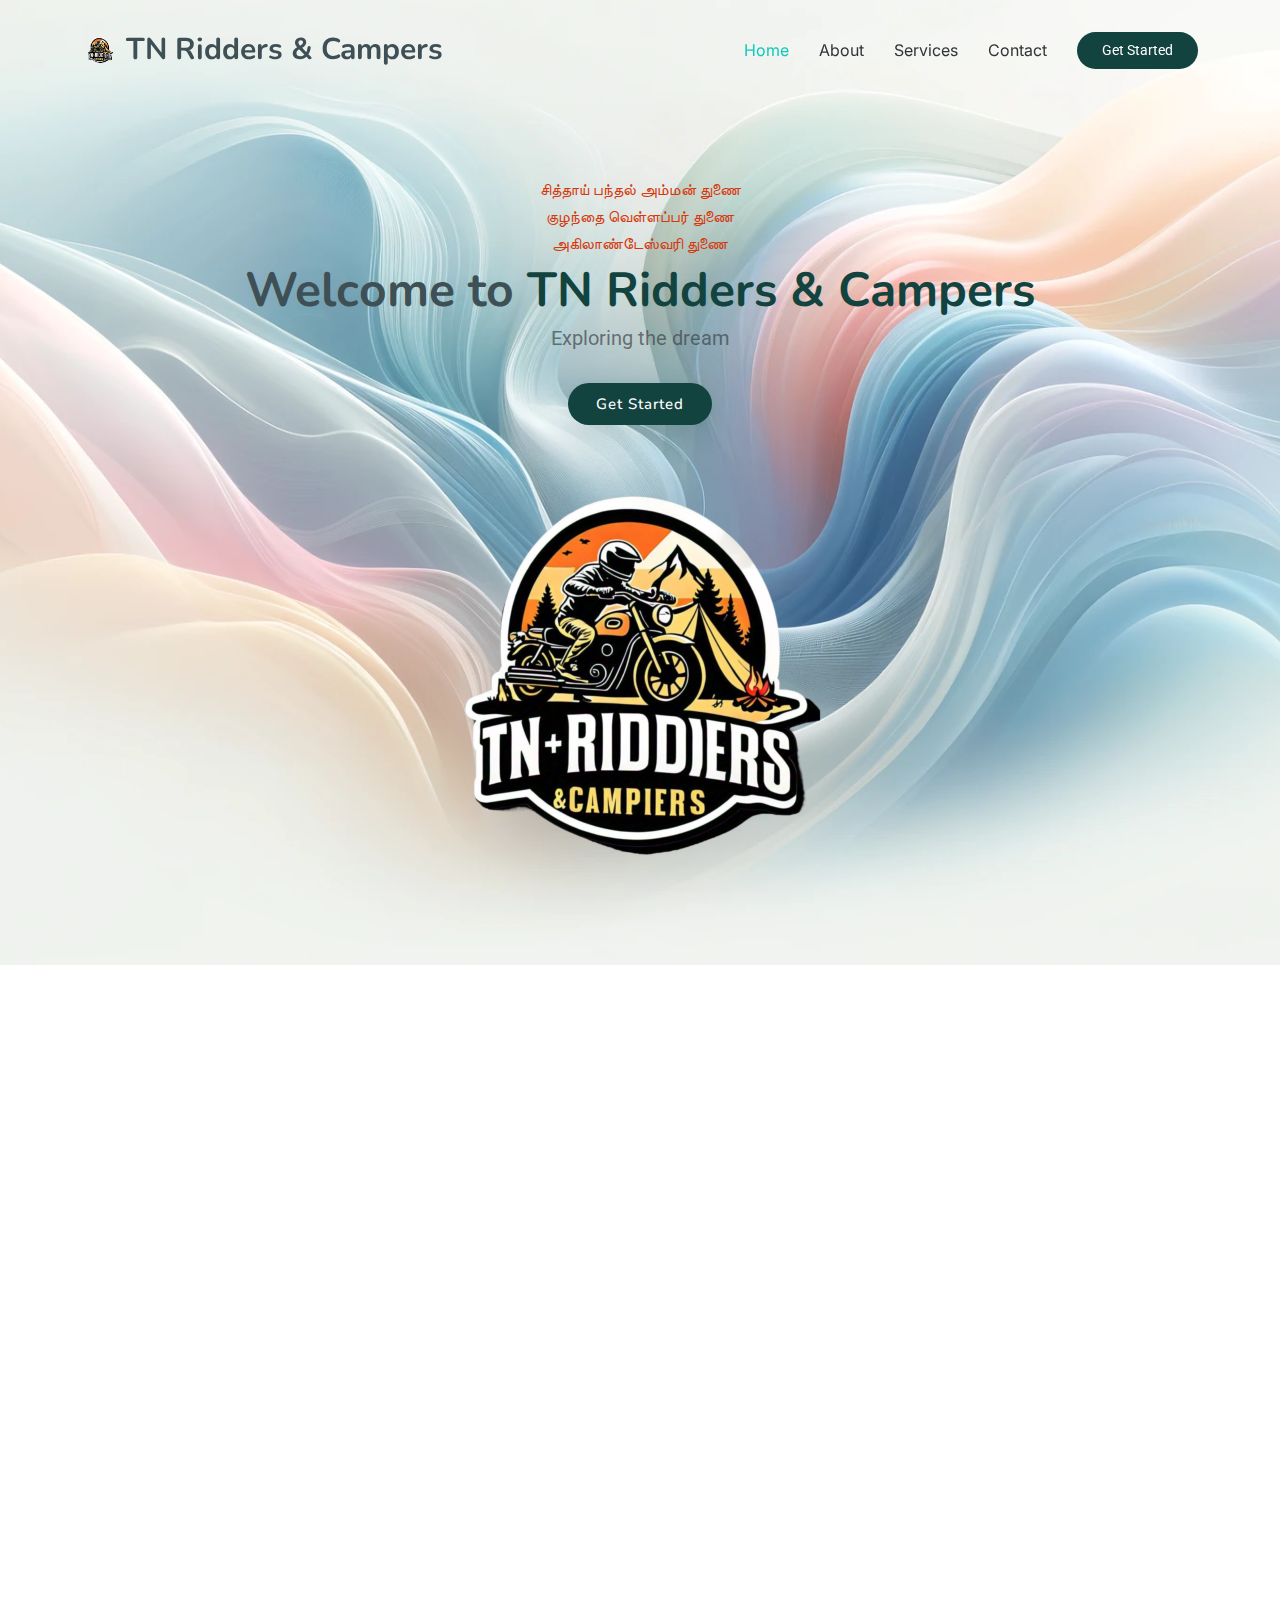
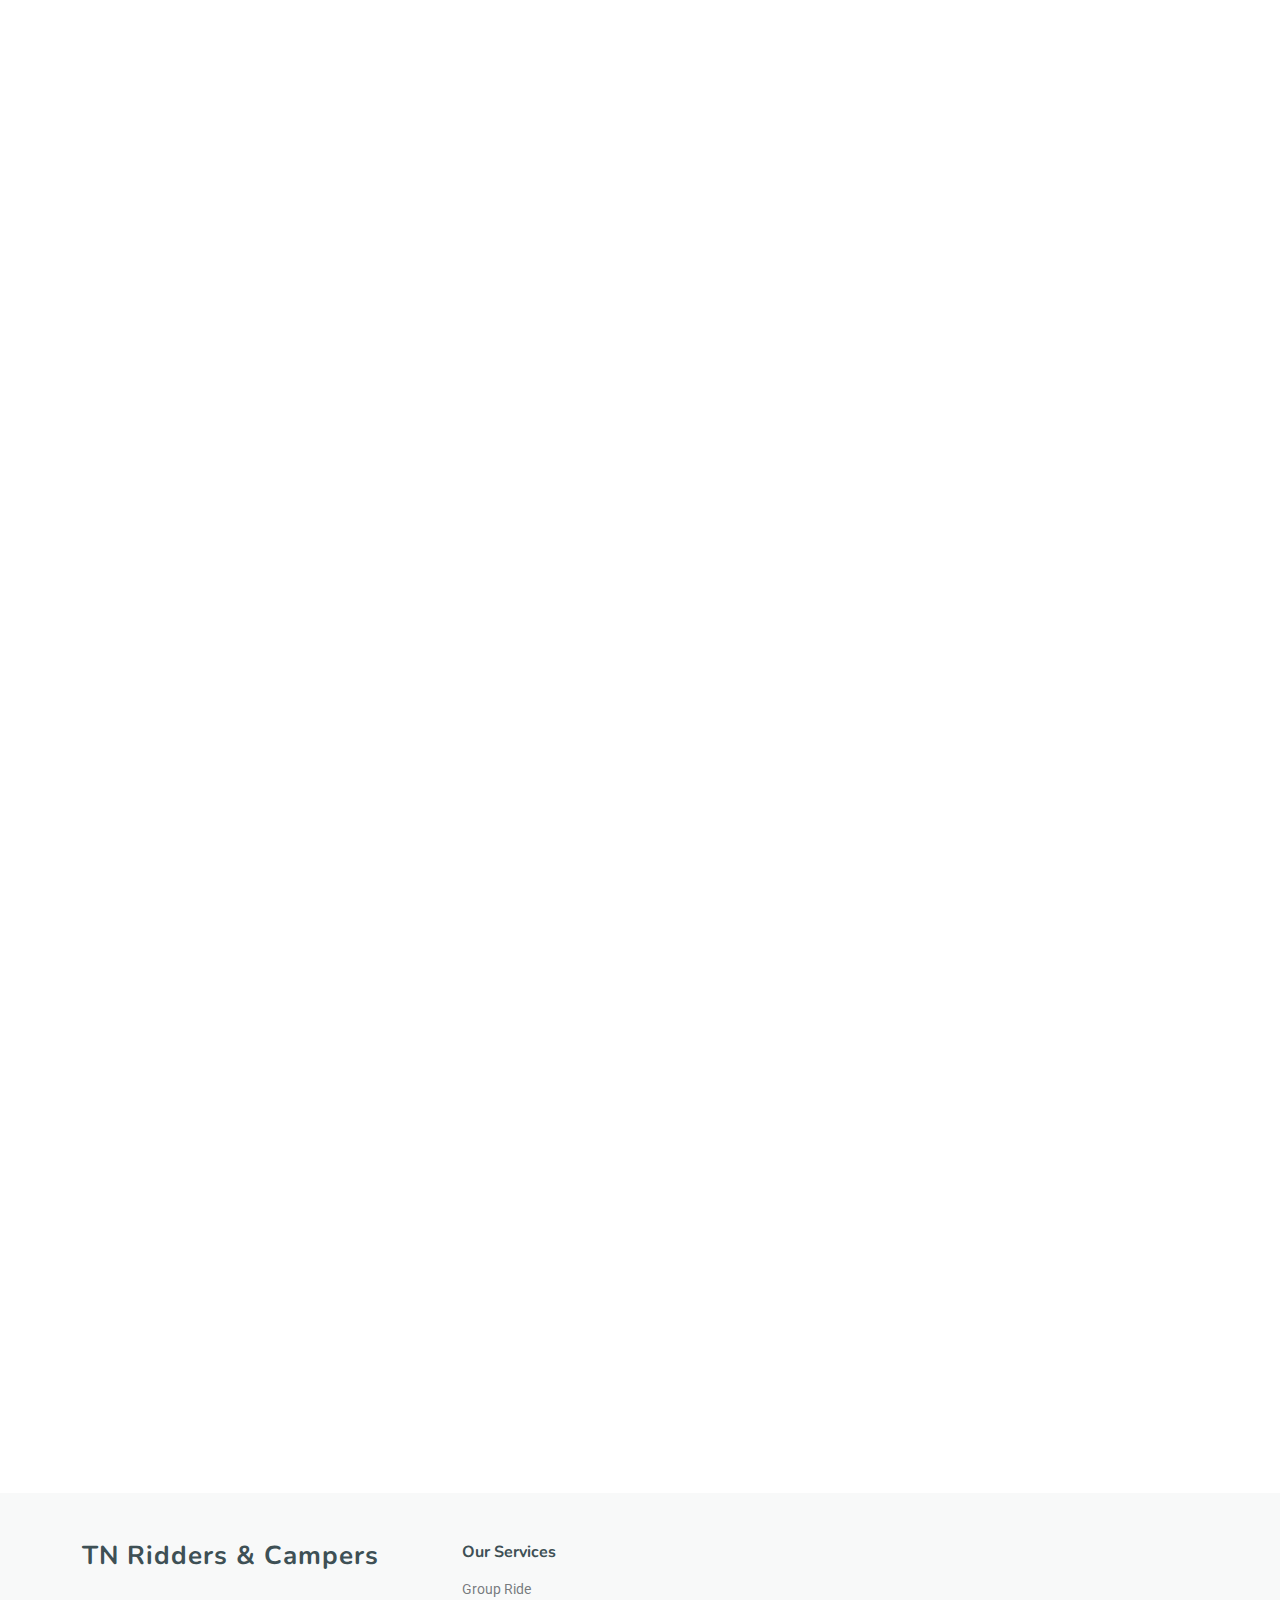
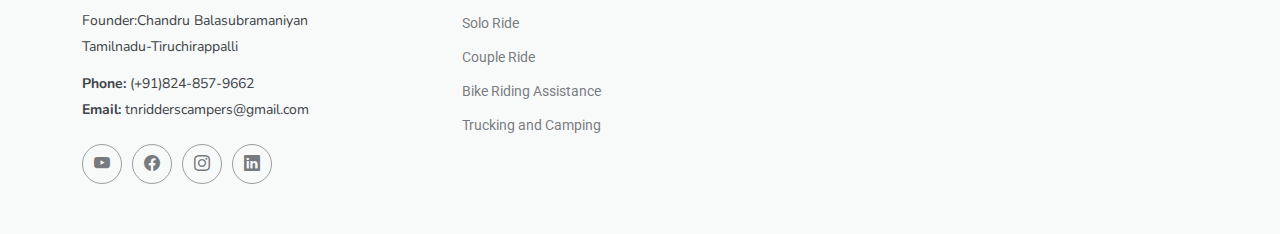
==== index.html @ a45d0125 "first commit" ====
<!DOCTYPE html>
<html lang="en">

<head>
  <meta charset="utf-8">
  <meta content="width=device-width, initial-scale=1.0" name="viewport">
  <title>Tn Ridders & Campers</title>
  <meta content="" name="description">
  <meta content="" name="keywords">

  <!-- Favicons -->
  <link href="assets/img/tnr_prev_ui.png" rel="icon">
  <link href="assets/img/apple-touch-icon.png" rel="apple-touch-icon">
  <link href="https://cdnjs.cloudflare.com/ajax/libs/font-awesome/6.5.0/css/all.min.css" rel="icon">
  <!-- Fonts -->
  <link href="https://fonts.googleapis.com" rel="preconnect">
  <link href="https://fonts.gstatic.com" rel="preconnect" crossorigin>
  <link href="https://fonts.googleapis.com/css2?family=Roboto:ital,wght@0,100;0,300;0,400;0,500;0,700;0,900;1,100;1,300;1,400;1,500;1,700;1,900&family=Inter:wght@100;200;300;400;500;600;700;800;900&family=Nunito:ital,wght@0,200;0,300;0,400;0,500;0,600;0,700;0,800;0,900;1,200;1,300;1,400;1,500;1,600;1,700;1,800;1,900&display=swap" rel="stylesheet">

  <!-- Vendor CSS Files -->
  <link href="assets/vendor/bootstrap/css/bootstrap.min.css" rel="stylesheet">
  <link href="assets/vendor/bootstrap-icons/bootstrap-icons.css" rel="stylesheet">
  <link href="assets/vendor/aos/aos.css" rel="stylesheet">
  <link href="assets/vendor/glightbox/css/glightbox.min.css" rel="stylesheet">
  <link href="assets/vendor/swiper/swiper-bundle.min.css" rel="stylesheet">

  <!-- Main CSS File -->
  <link href="assets/css/main.css" rel="stylesheet">

  <!-- =======================================================
  * Template Name: QuickStart
  * Template URL: https://bootstrapmade.com/quickstart-bootstrap-startup-website-template/
  * Updated: Jun 14 2024 with Bootstrap v5.3.3
  * Author: BootstrapMade.com
  * License: https://bootstrapmade.com/license/
  ======================================================== -->
</head>

<body class="index-page">

  <header id="header" class="header d-flex align-items-center fixed-top">
    <div class="container-fluid container-xl position-relative d-flex align-items-center">

      <a href="index.html" class="logo d-flex align-items-center me-auto">
        <img src="assets/img/tnr_prev_ui.png" alt="">
        <h1 class="sitename">TN Ridders & Campers  </h1>
        
       
      </a>
      

      <nav id="navmenu" class="navmenu">
        <ul>
          <li><a href="index.html#hero" >Home</a></li>
          <li><a href="index.html#about">About</a></li>
          <!-- <li><a href="index.html#features">Projects</a></li> -->
          <li><a href="index.html#services">Services</a></li>
          <!-- <li><a href="index.html#pricing">Pricing</a></li> -->
          <!-- <li class="dropdown"><a href="#"><span>Dropdown</span> <i class="bi bi-chevron-down toggle-dropdown"></i></a>
            <ul>
              <li><a href="#">Dropdown 1</a></li>
              <li class="dropdown"><a href="#"><span>Deep Dropdown</span> <i class="bi bi-chevron-down toggle-dropdown"></i></a>
                <ul>
                  <li><a href="#">Deep Dropdown 1</a></li>
                  <li><a href="#">Deep Dropdown 2</a></li>
                  <li><a href="#">Deep Dropdown 3</a></li>
                  <li><a href="#">Deep Dropdown 4</a></li>
                  <li><a href="#">Deep Dropdown 5</a></li>
                </ul>
              </li>
              <li><a href="#">Dropdown 2</a></li>
              <li><a href="#">Dropdown 3</a></li>
              <li><a href="#">Dropdown 4</a></li>
            </ul>
          </li> -->
          <li><a href="index.html#contact">Contact</a></li>
        </ul>
        <i class="mobile-nav-toggle d-xl-none bi bi-list"></i>
      </nav>

      <a class="btn-getstarted" href="index.html#about">Get Started</a>

    </div>
  </header>

  <main class="main">

    <!-- Hero Section -->
    <section id="hero" class="hero section">
      <div class="hero-bg">
        <img src="assets/img/hero-bg-light.webp" alt="">
      </div>
      <div class="container text-center">
        <div class="d-flex flex-column justify-content-center align-items-center">
          <h6 data-aos="fade-up"> <span>சித்தாய் பந்தல் அம்மன் துணை</span></h6>
          <h6 data-aos="fade-up"> <span>குழந்தை வெள்ளப்பர் துணை</span></h6>
          <h6 data-aos="fade-up"> <span>அகிலாண்டேஸ்வரி துணை</span></h6>


          <h1 data-aos="fade-up">Welcome to <span>TN Ridders & Campers</span></h1>
          <p data-aos="fade-up" data-aos-delay="100">Exploring the dream<br></p>
          <div class="d-flex" data-aos="fade-up" data-aos-delay="200">
            <a href="#about" class="btn-get-started">Get Started</a>
            <!-- <a href="https://www.youtube.com/watch?v=LXb3EKWsInQ" class="glightbox btn-watch-video d-flex align-items-center"><i class="bi bi-play-circle"></i><span>Watch Video</span></a> -->
          </div>
          <img src="assets/img/tnr_prev_ui.png" class="img-fluid hero-img" alt="" data-aos="zoom-out" data-aos-delay="300">
        </div>
      </div>

    </section><!-- /Hero Section -->

    <!-- Featured Services Section -->
    <!-- <section id="featured-services" class="featured-services section">

      <div class="container">

        <div class="row gy-4">

          <div class="col-xl-4 col-lg-6" data-aos="fade-up" data-aos-delay="100">
            <div class="service-item d-flex">
              <div class="icon flex-shrink-0"><i class="bi bi-briefcase"></i></div>
              <div>
                <h4 class="title"><a href="#" class="stretched-link">Lorem Ipsum</a></h4>
                <p class="description">Voluptatum deleniti atque corrupti quos dolores et quas molestias excepturi</p>
              </div>
            </div>
          </div> -->
          <!-- End Service Item -->

          <!-- <div class="col-xl-4 col-lg-6" data-aos="fade-up" data-aos-delay="200">
            <div class="service-item d-flex">
              <div class="icon flex-shrink-0"><i class="bi bi-card-checklist"></i></div>
              <div>
                <h4 class="title"><a href="#" class="stretched-link">Dolor Sitema</a></h4>
                <p class="description">Minim veniam, quis nostrud exercitation ullamco laboris nisi ut aliquip exa</p>
              </div>
            </div>
          </div> -->
          <!-- End Service Item -->

          <!-- <div class="col-xl-4 col-lg-6" data-aos="fade-up" data-aos-delay="300">
            <div class="service-item d-flex">
              <div class="icon flex-shrink-0"><i class="bi bi-bar-chart"></i></div>
              <div>
                <h4 class="title"><a href="#" class="stretched-link">Sed ut perspiciatis</a></h4>
                <p class="description">Duis aute irure dolor in reprehenderit in voluptate velit esse cillum</p>
              </div>
            </div>
          </div> -->
          <!-- End Service Item -->

        <!-- </div>

      </div>

    </section> -->
    <!-- /Featured Services Section -->

    <!-- About Section -->
    <section id="about" class="about section">

      <div class="container">

        <div class="row gy-4">

          <div class="col-lg-6 content" data-aos="fade-up" data-aos-delay="100">
            <p class="who-we-are">Who We Are</p>
            <h3>travel isn't just about visiting places; it's about forging connections, creating memories</h3>
            <p class="fst-italic">
              Discover the world through our lens. At TN Ridders & Campers, we redefine travel. From hidden gems to iconic landmarks, our curated journeys promise adventure, culture, and unforgettable experiences. Whether you seek remote tranquility or bustling city life, our guides ensure every destination tells a story. 
              Embrace wanderlust with us and redefine what it means to explore.
            </p>
            <ul>
              <li><i class="bi bi-check-circle"></i> <span>Join us on a journey where every experience is
                 curated to inspire, enrich, and leave a lasting impression. Let's redefine travel together,
                  one unforgettable adventure at a time."
              </span></li>
              <li><i class="bi bi-check-circle"></i> <span>We uphold the highest standards of honesty 
                and integrity in all of our actions.
                .</span></li>
              <li><i class="bi bi-check-circle"></i> <span>We believe in the power of teamwork and 
                collaboration, both within our company and with our clients.
              </span></li>
            </ul>
            <!-- <a href="#" class="read-more"><span>Read More</span><i class="bi bi-arrow-right"></i></a> -->
          </div>

          <div class="col-lg-6 about-images" data-aos="fade-up" data-aos-delay="200">
            <div class="row gy-4">
              <div class="col-lg-6">
                <img src="assets/img/Camping-7_UmdeuEo.jpg" class="img-fluid" alt="">
                <img src="assets/img/WhatsApp Image 2024-06-30 at 7.21.48 PM.jpeg" class="img-fluid" alt="">
                <img src="assets/img/WhatsApp Image 2024-06-30 at 7.21.46 PM.jpeg" class="img-fluid" alt="">

                <!-- <img src="assets/img/Camping-7_UmdeuEo.jpg" class="img-fluid" alt=""> -->



              </div>
              <div class="col-lg-6">
                <div class="row gy-4">
                  <div class="col-lg-12">
                    <img src="assets/img/WhatsApp Image 2024-06-30 at 7.21.45 PM.jpeg" class="img-fluid" alt="">
                  </div>
                  <div class="col-lg-12">
                    <img src="assets/img/WhatsApp Image 2024-06-30 at 7.21.46 PM (1).jpeg" class="img-fluid" alt="">
                  </div>
                </div>
              </div>
            </div>

          </div>

        </div>

      </div>
    </section><!-- /About Section -->

    <!-- Clients Section -->
    <!-- <section id="clients" class="clients section">

      <div class="container" data-aos="fade-up">

        <div class="row gy-4">

          <div class="col-xl-2 col-md-3 col-6 client-logo">
            <img src="assets/img/clients/client-1.png" class="img-fluid" alt="">
          </div> -->
          <!-- End Client Item -->

          <!-- <div class="col-xl-2 col-md-3 col-6 client-logo">
            <img src="assets/img/clients/client-2.png" class="img-fluid" alt="">
          </div> -->
          <!-- End Client Item -->
<!-- 
          <div class="col-xl-2 col-md-3 col-6 client-logo">
            <img src="assets/img/clients/client-3.png" class="img-fluid" alt="">
          </div> -->
          <!-- End Client Item -->

          <!-- <div class="col-xl-2 col-md-3 col-6 client-logo">
            <img src="assets/img/clients/client-4.png" class="img-fluid" alt="">
          </div> -->
          <!-- End Client Item -->

          <!-- <div class="col-xl-2 col-md-3 col-6 client-logo">
            <img src="assets/img/clients/client-5.png" class="img-fluid" alt="">
          </div> -->
          <!-- End Client Item -->

          <!-- <div class="col-xl-2 col-md-3 col-6 client-logo">
            <img src="assets/img/clients/client-6.png" class="img-fluid" alt="">
          </div> -->
          <!-- End Client Item -->

        <!-- </div>

      </div>

    </section> -->
    <!-- /Clients Section -->

    <!-- Features Section -->
    <!-- <section id="features" class="features section"> -->

      <!-- Section Title -->
      <!-- <div class="container section-title" data-aos="fade-up">
        <h2>Projects</h2>
        <p>Providing real-time insights into product movement</p>
      </div> -->
      <!-- End Section Title -->

      <!-- <div class="container">
        <div class="row justify-content-between">

          <div class="col-lg-5 d-flex align-items-center">

            <ul class="nav nav-tabs" data-aos="fade-up" data-aos-delay="100">
              <li class="nav-item">
                <a class="nav-link active show" data-bs-toggle="tab" data-bs-target="#features-tab-1">
                  <i class="bi bi-binoculars"></i>
                  <div>
                    <h4 class="d-none d-lg-block">RASEL INDIA</h4>
                    <p>
                      This tool serves as a centralized system for managing the company's stock, streamlining operations,
                      and providing real-time insights into product movement
                    </p>
                  </div>
                </a>
              </li>
              <li class="nav-item">
                <a class="nav-link" data-bs-toggle="tab" data-bs-target="#features-tab-2">
                  <i class="bi bi-box-seam"></i>
                  <div>
                    <h4 class="d-none d-lg-block">CARBORUNDUM</h4>
                    <p>
                      This tool provides a systematic and efficient way to monitor the status, maintenance,
                      and performance of each machine, ensuring smooth operations and minimizing downtime.
                    </p>
                  </div>
                </a>
              </li>
              <li class="nav-item">
                <a class="nav-link" data-bs-toggle="tab" data-bs-target="#features-tab-3">
                  <i class="bi bi-brightness-high"></i>
                  <div>
                    <h4 class="d-none d-lg-block">PRABHA ENGINEERING</h4>
                    <p>
                      This tool is crucial for quality control, allowing the production team to efficiently track, analyze,
                      and implement solutions for defects that may arise during manufacturing
                    </p>
                  </div>
                </a>
              </li>
            </ul>
            End Tab Nav -->

          <!-- </div> -->

          <!-- <div class="col-lg-6">

            <div class="tab-content" data-aos="fade-up" data-aos-delay="200">

              <div class="tab-pane fade active show" id="features-tab-1">
                <img src="assets/img/tabs-1.jpg" alt="" class="img-fluid">
              </div><!-- End Tab Content Item -->

              <!-- <div class="tab-pane fade" id="features-tab-2">
                <img src="assets/img/tabs-2.jpg" alt="" class="img-fluid">
              </div><!-- End Tab Content Item -->

              <!-- <div class="tab-pane fade" id="features-tab-3">
                <img src="assets/img/tabs-3.jpg" alt="" class="img-fluid">
              </div> -->
              <!-- End Tab Content Item -->
            <!-- </div>

          </div>

        </div>

      </div> 

    </section> -->
    <!-- /Features Section -->

    <!-- Features Details Section -->
    <section id="features-details" class="features-details section">

      <div class="container">

        <div class="row gy-4 justify-content-between features-item">

          <div class="col-lg-6" data-aos="fade-up" data-aos-delay="100">
            <video  width="620" height="440" controls autoplay >
              <source src="assets/img/GOA.mp4" type="video/mp4">
              </video>
          </div>

          <div class="col-lg-5 d-flex align-items-center" data-aos="fade-up" data-aos-delay="200">
            <div class="content">
              <h3>Upcoming Goa Event</h3>
              <p>
                And we're just 5 months away from Motoverse 2024!!!
                Can't wait to have you aboard this 3-day kaleidoscopic of music, mates, and motorcycling in the heart of Goa.
Nov 22-24 | Hilltop, Goa
Let's get set to ride
              </p>
              <!-- <a href="#" class="btn more-btn">Learn More</a> -->
            </div>
          </div>

        </div><!-- Features Item -->

        <!-- <div class="row gy-4 justify-content-between features-item">

          <div class="col-lg-5 d-flex align-items-center order-2 order-lg-1" data-aos="fade-up" data-aos-delay="100">

            <div class="content">
              <h3>Neque ipsum omnis sapiente quod quia dicta</h3>
              <p>
                Quidem qui dolore incidunt aut. In assumenda harum id iusto lorena plasico mares
              </p>
              <ul>
                <li><i class="bi bi-easel flex-shrink-0"></i> Et corporis ea eveniet ducimus.</li>
                <li><i class="bi bi-patch-check flex-shrink-0"></i> Exercitationem dolorem sapiente.</li>
                <li><i class="bi bi-brightness-high flex-shrink-0"></i> Veniam quia modi magnam.</li>
              </ul>
              <p></p>
              <a href="#" class="btn more-btn">Learn More</a>
            </div>

          </div>

          <div class="col-lg-6 order-1 order-lg-2" data-aos="fade-up" data-aos-delay="200">
            <img src="assets/img/features-2.jpg" class="img-fluid" alt="">
          </div> -->

        <!-- </div> -->
        <!-- Features Item -->

      </div>

    </section><!-- /Features Details Section -->

    <!-- Services Section -->
    <!-- <section id="services" class="services section"> -->

      <!-- Section Title -->
      <!-- <div class="container section-title" data-aos="fade-up">
        <h2>Services</h2>
        <p>we specialize in creating dynamic web applications designed to streamline your daily operations, no matter where you are located. Our solutions are tailored to simplify your workflows,
           eliminate paper-based processes, and reduce manual work</p>
      </div> -->
      <!-- End Section Title -->
<!-- 
      <div class="container">

        <div class="row g-5">

          <div class="col-lg-6" data-aos="fade-up" data-aos-delay="100">
            <div class="service-item item-cyan position-relative">
              <i class="bi bi-activity icon"></i>
              <div>
                <h3>Web Design</h3>
                <p>Transform ideas into compelling digital experiences that resonate with users and deliver measurable results. We strive to build long-lasting relationships with our clients by understanding their unique needs and
                   crafting tailored web solutions that exceed expectations.</p>
                <a href="service-details.html" class="read-more stretched-link">Learn More <i class="bi bi-arrow-right"></i></a>
              </div>
            </div> -->
          <!-- </div> -->
          <!-- End Service Item -->
<!-- 
          <div class="col-lg-6" data-aos="fade-up" data-aos-delay="200">
            <div class="service-item item-orange position-relative">
              <i class="bi bi-broadcast icon"></i>
              <div>
                <h3>Web Development</h3>
                <p> We envision a digital landscape where every business, regardless of size, has access to powerful, user-friendly web applications that enhance their online presence and drive growth. Our goal is to be a global leader in web development,
                  known for our technical expertise, creativity, and dedication to quality.</p>
                <a href="service-details.html" class="read-more stretched-link">Learn More <i class="bi bi-arrow-right"></i></a>
              </div>
            </div>
          </div> -->
          <!-- End Service Item -->

          <!-- <div class="col-lg-6" data-aos="fade-up" data-aos-delay="300">
            <div class="service-item item-teal position-relative">
              <i class="bi bi-easel icon"></i>
              <div>
                <h3>Product Management</h3>
                <p>Empower businesses to bring their product visions to life through strategic planning, market research, and expert project execution. We strive to build lasting relationships with our clients by delivering tailored product management solutions that
                   meet their unique needs and goals.</p>
                <a href="service-details.html" class="read-more stretched-link">Learn More <i class="bi bi-arrow-right"></i></a>
              </div>
            </div>
          </div> -->
          <!-- End Service Item -->

          <!-- <div class="col-lg-6" data-aos="fade-up" data-aos-delay="400">
            <div class="service-item item-red position-relative">
              <i class="bi bi-bounding-box-circles icon"></i>
              <div>
                <h3>Marketing</h3>
                <p>Team consists of seasoned marketing professionals, 
                  creative designers, and strategic planners who are passionate 
                  about driving business success through effective marketing. We foster a collaborative and dynamic work environment that encourages innovation and excellence.

                </p>
                <a href="service-details.html" class="read-more stretched-link">Learn More <i class="bi bi-arrow-right"></i></a>
              </div>
            </div>
          </div> -->
          <!-- End Service Item -->

          <!-- <div class="col-lg-6" data-aos="fade-up" data-aos-delay="500">
            <div class="service-item item-indigo position-relative">
              <i class="bi bi-calendar4-week icon"></i>
              <div>
                <h3>Graphic Design</h3>
                <p>Transform ideas into visually compelling designs that communicate your brand's message and resonate with your audience. We strive to create impactful designs that not only look great but also 
                  drive engagement and achieve your business objectives.</p>
                <a href="service-details.html" class="read-more stretched-link">Learn More <i class="bi bi-arrow-right"></i></a>
              </div>
            </div>
          </div> -->
          <!-- End Service Item -->

          <!-- <div class="col-lg-6" data-aos="fade-up" data-aos-delay="600">
            <div class="service-item item-pink position-relative">
              <i class="bi bi-chat-square-text icon"></i>
              <div>
                <h3>Portfolio</h3>
                <p>Explore our portfolio to see the creativity, passion, and quality we bring to every project.
                   Let us help you create visually compelling designs that capture your brand's 
                   essence and engage your audience. Contact us today to learn more about how we can 
                   support your graphic design needs!

                </p>
                <a href="service-details.html" class="read-more stretched-link">Learn More <i class="bi bi-arrow-right"></i></a>
              </div>
            </div>
          </div> -->
          <!-- End Service Item -->

        <!-- </div>

      </div>

    </section> -->
    <!-- /Services Section -->

    <!-- More Features Section -->
    <!-- <section id="more-features" class="more-features section">

      <div class="container">

        <div class="row justify-content-around gy-4">

          <div class="col-lg-6 d-flex flex-column justify-content-center order-2 order-lg-1" data-aos="fade-up" data-aos-delay="100">
            <h3>Enim quis est voluptatibus aliquid consequatur</h3>
            <p>Esse voluptas cumque vel exercitationem. Reiciendis est hic accusamus. Non ipsam et sed minima temporibus laudantium. Soluta voluptate sed facere corporis dolores excepturi</p>

            <div class="row">

              <div class="col-lg-6 icon-box d-flex">
                <i class="bi bi-easel flex-shrink-0"></i>
                <div>
                  <h4>Lorem Ipsum</h4>
                  <p>Voluptatum deleniti atque corrupti quos dolores et quas molestias </p>
                </div> -->
              <!-- </div> -->
              <!-- End Icon Box -->

              <!-- <div class="col-lg-6 icon-box d-flex">
                <i class="bi bi-patch-check flex-shrink-0"></i>
                <div>
                  <h4>Nemo Enim</h4>
                  <p>At vero eos et accusamus et iusto odio dignissimos ducimus qui blanditiise</p>
                </div>
              </div> -->
              <!-- End Icon Box -->

              <!-- <div class="col-lg-6 icon-box d-flex">
                <i class="bi bi-brightness-high flex-shrink-0"></i>
                <div>
                  <h4>Dine Pad</h4>
                  <p>Explicabo est voluptatum asperiores consequatur magnam. Et veritatis odit</p>
                </div>
              </div> -->
              <!-- End Icon Box -->

              <!-- <div class="col-lg-6 icon-box d-flex">
                <i class="bi bi-brightness-high flex-shrink-0"></i>
                <div>
                  <h4>Tride clov</h4>
                  <p>Est voluptatem labore deleniti quis a delectus et. Saepe dolorem libero sit</p>
                </div>
              </div> -->
              <!-- End Icon Box -->

            <!-- </div>

          </div> -->

          <!-- <div class="features-image col-lg-5 order-1 order-lg-2" data-aos="fade-up" data-aos-delay="200">
            <img src="assets/img/features-3.jpg" alt="">
          </div>

        </div>

      </div>

    </section> -->
    <!-- /More Features Section -->

    <!-- Pricing Section -->
    <!-- <section id="pricing" class="pricing section"> -->

      <!-- Section Title -->
      <!-- <div class="container section-title" data-aos="fade-up">
        <h2>Pricing</h2>
        <p>Necessitatibus eius consequatur ex aliquid fuga eum quidem sint consectetur velit</p> -->
      <!-- </div> -->
      <!-- End Section Title -->

      <!-- <div class="container">

        <div class="row gy-4">

          <div class="col-lg-4" data-aos="zoom-in" data-aos-delay="100">
            <div class="pricing-item">
              <h3>Free Plan</h3>
              <p class="description">Ullam mollitia quasi nobis soluta in voluptatum et sint palora dex strater</p>
              <h4><sup>$</sup>0<span> / month</span></h4>
              <a href="#" class="cta-btn">Start a free trial</a>
              <p class="text-center small">No credit card required</p>
              <ul>
                <li><i class="bi bi-check"></i> <span>Quam adipiscing vitae proin</span></li>
                <li><i class="bi bi-check"></i> <span>Nec feugiat nisl pretium</span></li>
                <li><i class="bi bi-check"></i> <span>Nulla at volutpat diam uteera</span></li>
                <li class="na"><i class="bi bi-x"></i> <span>Pharetra massa massa ultricies</span></li>
                <li class="na"><i class="bi bi-x"></i> <span>Massa ultricies mi quis hendrerit</span></li>
                <li class="na"><i class="bi bi-x"></i> <span>Voluptate id voluptas qui sed aperiam rerum</span></li>
                <li class="na"><i class="bi bi-x"></i> <span>Iure nihil dolores recusandae odit voluptatibus</span></li>
              </ul>
            </div>
          </div> -->
          <!-- End Pricing Item -->

          <!-- <div class="col-lg-4" data-aos="zoom-in" data-aos-delay="200">
            <div class="pricing-item featured">
              <p class="popular">Popular</p>
              <h3>Business Plan</h3>
              <p class="description">Ullam mollitia quasi nobis soluta in voluptatum et sint palora dex strater</p>
              <h4><sup>$</sup>29<span> / month</span></h4>
              <a href="#" class="cta-btn">Start a free trial</a>
              <p class="text-center small">No credit card required</p>
              <ul>
                <li><i class="bi bi-check"></i> <span>Quam adipiscing vitae proin</span></li>
                <li><i class="bi bi-check"></i> <span>Nec feugiat nisl pretium</span></li>
                <li><i class="bi bi-check"></i> <span>Nulla at volutpat diam uteera</span></li>
                <li><i class="bi bi-check"></i> <span>Pharetra massa massa ultricies</span></li>
                <li><i class="bi bi-check"></i> <span>Massa ultricies mi quis hendrerit</span></li>
                <li><i class="bi bi-check"></i> <span>Voluptate id voluptas qui sed aperiam rerum</span></li>
                <li class="na"><i class="bi bi-x"></i> <span>Iure nihil dolores recusandae odit voluptatibus</span></li>
              </ul>
            </div>
          </div> -->
          <!-- End Pricing Item -->

          <!-- <div class="col-lg-4" data-aos="zoom-in" data-aos-delay="300">
            <div class="pricing-item">
              <h3>Developer Plan</h3>
              <p class="description">Ullam mollitia quasi nobis soluta in voluptatum et sint palora dex strater</p>
              <h4><sup>$</sup>49<span> / month</span></h4>
              <a href="#" class="cta-btn">Start a free trial</a>
              <p class="text-center small">No credit card required</p>
              <ul>
                <li><i class="bi bi-check"></i> <span>Quam adipiscing vitae proin</span></li>
                <li><i class="bi bi-check"></i> <span>Nec feugiat nisl pretium</span></li>
                <li><i class="bi bi-check"></i> <span>Nulla at volutpat diam uteera</span></li>
                <li><i class="bi bi-check"></i> <span>Pharetra massa massa ultricies</span></li>
                <li><i class="bi bi-check"></i> <span>Massa ultricies mi quis hendrerit</span></li>
                <li><i class="bi bi-check"></i> <span>Voluptate id voluptas qui sed aperiam rerum</span></li>
                <li><i class="bi bi-check"></i> <span>Iure nihil dolores recusandae odit voluptatibus</span></li>
              </ul>
            </div>
          </div> -->
          <!-- End Pricing Item -->
<!-- 
        </div>

      </div>

    </section> -->
    <!-- /Pricing Section -->

    <!-- Faq Section -->
    <!-- <section id="faq" class="faq section"> -->

      <!-- Section Title -->
      <!-- <div class="container section-title" data-aos="fade-up">
        <h2>Frequently Asked Questions</h2>
      </div><!-- End Section Title -->

      <!-- <div class="container">

        <div class="row justify-content-center">

          <div class="col-lg-10" data-aos="fade-up" data-aos-delay="100">

            <div class="faq-container">

              <div class="faq-item faq-active">
                <h3>Non consectetur a erat nam at lectus urna duis?</h3>
                <div class="faq-content">
                  <p>Feugiat pretium nibh ipsum consequat. Tempus iaculis urna id volutpat lacus laoreet non curabitur gravida. Venenatis lectus magna fringilla urna porttitor rhoncus dolor purus non.</p>
                </div>
                <i class="faq-toggle bi bi-chevron-right"></i>
              </div><!-- End Faq item-->

              <!-- <div class="faq-item">
                <h3>Feugiat scelerisque varius morbi enim nunc faucibus?</h3>
                <div class="faq-content">
                  <p>Dolor sit amet consectetur adipiscing elit pellentesque habitant morbi. Id interdum velit laoreet id donec ultrices. Fringilla phasellus faucibus scelerisque eleifend donec pretium. Est pellentesque elit ullamcorper dignissim. Mauris ultrices eros in cursus turpis massa tincidunt dui.</p>
                </div>
                <i class="faq-toggle bi bi-chevron-right"></i>
              </div>
              <!-- End Faq item-->

              <!-- <div class="faq-item">
                <h3>Dolor sit amet consectetur adipiscing elit pellentesque?</h3>
                <div class="faq-content">
                  <p>Eleifend mi in nulla posuere sollicitudin aliquam ultrices sagittis orci. Faucibus pulvinar elementum integer enim. Sem nulla pharetra diam sit amet nisl suscipit. Rutrum tellus pellentesque eu tincidunt. Lectus urna duis convallis convallis tellus. Urna molestie at elementum eu facilisis sed odio morbi quis</p>
                </div>
                <i class="faq-toggle bi bi-chevron-right"></i>
              </div> -->
              <!-- End Faq item-->

              <!-- <div class="faq-item">
                <h3>Ac odio tempor orci dapibus. Aliquam eleifend mi in nulla?</h3>
                <div class="faq-content">
                  <p>Dolor sit amet consectetur adipiscing elit pellentesque habitant morbi. Id interdum velit laoreet id donec ultrices. Fringilla phasellus faucibus scelerisque eleifend donec pretium. Est pellentesque elit ullamcorper dignissim. Mauris ultrices eros in cursus turpis massa tincidunt dui.</p>
                </div>
                <i class="faq-toggle bi bi-chevron-right"></i>
              </div> -->
              <!-- End Faq item-->
<!-- 
              <div class="faq-item">
                <h3>Tempus quam pellentesque nec nam aliquam sem et tortor?</h3>
                <div class="faq-content">
                  <p>Molestie a iaculis at erat pellentesque adipiscing commodo. Dignissim suspendisse in est ante in. Nunc vel risus commodo viverra maecenas accumsan. Sit amet nisl suscipit adipiscing bibendum est. Purus gravida quis blandit turpis cursus in</p>
                </div>
                <i class="faq-toggle bi bi-chevron-right"></i>
              </div> -->
              <!-- End Faq item-->

              <!-- <div class="faq-item">
                <h3>Perspiciatis quod quo quos nulla quo illum ullam?</h3>
                <div class="faq-content">
                  <p>Enim ea facilis quaerat voluptas quidem et dolorem. Quis et consequatur non sed in suscipit sequi. Distinctio ipsam dolore et.</p>
                </div>
                <i class="faq-toggle bi bi-chevron-right"></i> -->
              <!-- </div>  -->
            
              <!-- End Faq item-->

            <!-- </div>

          </div> -->
          <!-- End Faq Column-->

        <!-- </div>

      </div> 

    </section>  -->
    <!-- /Faq Section -->

    <!-- Testimonials Section -->
    <!-- <section id="testimonials" class="testimonials section"> -->

      <!-- Section Title -->
      <!-- <div class="container section-title" data-aos="fade-up">
        <h2>Testimonials</h2>
        <p>Necessitatibus eius consequatur ex aliquid fuga eum quidem sint consectetur velit</p>
      </div> -->
      <!-- End Section Title -->

      <!-- <div class="container" data-aos="fade-up" data-aos-delay="100">

        <div class="swiper init-swiper">
          <script type="application/json" class="swiper-config">
            {
              "loop": true,
              "speed": 600,
              "autoplay": {
                "delay": 5000
              },
              "slidesPerView": "auto",
              "pagination": {
                "el": ".swiper-pagination",
                "type": "bullets",
                "clickable": true
              },
              "breakpoints": {
                "320": {
                  "slidesPerView": 1,
                  "spaceBetween": 40
                },
                "1200": {
                  "slidesPerView": 3,
                  "spaceBetween": 1
                }
              }
            }
          </script> -->
          <!-- <div class="swiper-wrapper">

            <div class="swiper-slide">
              <div class="testimonial-item">
                <div class="stars">
                  <i class="bi bi-star-fill"></i><i class="bi bi-star-fill"></i><i class="bi bi-star-fill"></i><i class="bi bi-star-fill"></i><i class="bi bi-star-fill"></i>
                </div>
                <p>
                  Proin iaculis purus consequat sem cure digni ssim donec porttitora entum suscipit rhoncus. Accusantium quam, ultricies eget id, aliquam eget nibh et. Maecen aliquam, risus at semper.
                </p>
                <div class="profile mt-auto">
                  <img src="assets/img/testimonials/testimonials-1.jpg" class="testimonial-img" alt="">
                  <h3>Saul Goodman</h3>
                  <h4>Ceo &amp; Founder</h4>
                </div>
              </div>
            </div> -->
            <!-- End testimonial item -->

            <!-- <div class="swiper-slide">
              <div class="testimonial-item">
                <div class="stars">
                  <i class="bi bi-star-fill"></i><i class="bi bi-star-fill"></i><i class="bi bi-star-fill"></i><i class="bi bi-star-fill"></i><i class="bi bi-star-fill"></i>
                </div>
                <p>
                  Export tempor illum tamen malis malis eram quae irure esse labore quem cillum quid cillum eram malis quorum velit fore eram velit sunt aliqua noster fugiat irure amet legam anim culpa.
                </p>
                <div class="profile mt-auto">
                  <img src="assets/img/testimonials/testimonials-2.jpg" class="testimonial-img" alt="">
                  <h3>Sara Wilsson</h3>
                  <h4>Designer</h4>
                </div>
              </div>
            </div> -->
            <!-- End testimonial item -->

            <!-- <div class="swiper-slide">
              <div class="testimonial-item">
                <div class="stars">
                  <i class="bi bi-star-fill"></i><i class="bi bi-star-fill"></i><i class="bi bi-star-fill"></i><i class="bi bi-star-fill"></i><i class="bi bi-star-fill"></i>
                </div>
                <p>
                  Enim nisi quem export duis labore cillum quae magna enim sint quorum nulla quem veniam duis minim tempor labore quem eram duis noster aute amet eram fore quis sint minim.
                </p>
                <div class="profile mt-auto">
                  <img src="assets/img/testimonials/testimonials-3.jpg" class="testimonial-img" alt="">
                  <h3>Jena Karlis</h3>
                  <h4>Store Owner</h4>
                </div>
              </div>
            </div> -->
            <!-- End testimonial item -->

            <!-- <div class="swiper-slide">
              <div class="testimonial-item">
                <div class="stars">
                  <i class="bi bi-star-fill"></i><i class="bi bi-star-fill"></i><i class="bi bi-star-fill"></i><i class="bi bi-star-fill"></i><i class="bi bi-star-fill"></i>
                </div>
                <p>
                  Fugiat enim eram quae cillum dolore dolor amet nulla culpa multos export minim fugiat minim velit minim dolor enim duis veniam ipsum anim magna sunt elit fore quem dolore labore illum veniam.
                </p>
                <div class="profile mt-auto">
                  <img src="assets/img/testimonials/testimonials-4.jpg" class="testimonial-img" alt="">
                  <h3>Matt Brandon</h3>
                  <h4>Freelancer</h4>
                </div>
              </div>
            </div> -->
            <!-- End testimonial item -->
<!-- 
            <div class="swiper-slide">
              <div class="testimonial-item">
                <div class="stars">
                  <i class="bi bi-star-fill"></i><i class="bi bi-star-fill"></i><i class="bi bi-star-fill"></i><i class="bi bi-star-fill"></i><i class="bi bi-star-fill"></i>
                </div>
                <p>
                  Quis quorum aliqua sint quem legam fore sunt eram irure aliqua veniam tempor noster veniam enim culpa labore duis sunt culpa nulla illum cillum fugiat legam esse veniam culpa fore nisi cillum quid.
                </p>
                <div class="profile mt-auto">
                  <img src="assets/img/testimonials/testimonials-5.jpg" class="testimonial-img" alt="">
                  <h3>John Larson</h3>
                  <h4>Entrepreneur</h4>
                </div>
              </div>
            </div> -->
            <!-- End testimonial item -->
<!-- 
          </div>
          <div class="swiper-pagination"></div>
        </div>

      </div>

    </section> -->
    <!-- /Testimonials Section -->

    <!-- Contact Section -->
    <section id="contact" class="contact section">

      <!-- Section Title -->
      <div class="container section-title" data-aos="fade-up">
        <h2>Contact</h2>
        <p>We'd love to hear from you! Whether you have a question, feedback, or need assistance, our team is here to help. Please fill out the form below or use any of the contact methods provided.
           We'll get back to you as soon as possible</p>
      </div><!-- End Section Title -->

      <div class="container" data-aos="fade-up" data-aos-delay="100">

        <div class="row gy-4">

          <div class="col-lg-6">
            <div class="info-item d-flex flex-column justify-content-center align-items-center" data-aos="fade-up" data-aos-delay="200">
              <i class="bi bi-geo-alt"></i>
              <h3>Address</h3>
              <p>Tamilnadu-Tiruchirappalli</p>
                        </div>
          </div><!-- End Info Item -->

          <div class="col-lg-3 col-md-6">
            <div class="info-item d-flex flex-column justify-content-center align-items-center" data-aos="fade-up" data-aos-delay="300">
              <i class="bi bi-telephone"></i>
              <h3>Call Us</h3>
              <p>(+91)824-857-9662</p>
            </div>
          </div><!-- End Info Item -->

          <div class="col-lg-3 col-md-6">
            <div class="info-item d-flex flex-column justify-content-center align-items-center" data-aos="fade-up" data-aos-delay="400">
              <i class="bi bi-envelope"></i>
              <h3>Email Us</h3>
              <p>tnridderscampers@gmail.com</p>
            </div>
          </div><!-- End Info Item -->

        </div>

        <div class="row gy-4 mt-1">
          <div class="col-lg-6" data-aos="fade-up" data-aos-delay="300">
            <iframe src="https://www.google.com/maps/embed?pb=!1m18!1m12!1m3!1d125406.10926590046!2d78.60662687686802!3d10.815833728443126!2m3!1f0!2f0!3f0!3m2!1i1024!2i768!4f13.1!3m3!1m2!1s0x3baaf50ff2aecdad%3A0x6de02c3bedbbaea6!2sTiruchirappalli%2C%20Tamil%20Nadu!5e0!3m2!1sen!2sin!4v1719759518513!5m2!1sen!2sin" frameborder="0" style="border:0; width: 100%; height: 400px;" allowfullscreen="" loading="lazy" referrerpolicy="no-referrer-when-downgrade"></iframe>
            <!-- <iframe src="https://www.google.com/maps/embed?pb=!1m14!1m8!1m3!1d48389.78314118045!2d-74.006138!3d40.710059!3m2!1i1024!2i768!4f13.1!3m3!1m2!1s0x89c25a22a3bda30d%3A0xb89d1fe6bc499443!2sDowntown%20Conference%20Center!5e0!3m2!1sen!2sus!4v1676961268712!5m2!1sen!2sus" frameborder="0" style="border:0; width: 100%; height: 400px;" allowfullscreen="" loading="lazy" referrerpolicy="no-referrer-when-downgrade"></iframe> -->
          </div><!-- End Google Maps -->

          <div class="col-lg-6">
            <form action="forms/contact.php" method="post" class="php-email-form" data-aos="fade-up" data-aos-delay="400">
              <div class="row gy-4">

                <div class="col-md-6">
                  <input type="text" name="name" class="form-control" placeholder="Your Name" required="">
                </div>

                <div class="col-md-6 ">
                  <input type="email" class="form-control" name="email" placeholder="Your Email" required="">
                </div>

                <div class="col-md-12">
                  <input type="text" class="form-control" name="subject" placeholder="Subject" required="">
                </div>

                <div class="col-md-12">
                  <textarea class="form-control" name="message" rows="6" placeholder="Message" required=""></textarea>
                </div>

                <div class="col-md-12 text-center">
                  <div class="loading">Loading</div>
                  <div class="error-message"></div>
                  <div class="sent-message">Your message has been sent. Thank you!</div>

                  <button type="submit">Send Message</button>
                </div>

              </div>
            </form>
          </div><!-- End Contact Form -->

        </div>

      </div>

    </section><!-- /Contact Section -->

  </main>

  <footer id="footer" class="footer position-relative">

    <div class="container footer-top">
      <div class="row gy-4">
        <div class="col-lg-4 col-md-6 footer-about">
          <a href="index.html" class="logo d-flex align-items-center">
            <span class="sitename">TN Ridders & Campers</span>
          </a>
          <div class="footer-contact pt-3">
            <p>Founder:Chandru Balasubramaniyan</p>
            <!-- <p>2/428, Kamarajar Street</p>
            <p>Arul Murugan Nagar</p>
            <p>Pozhichalur</p> --> 
            <p>Tamilnadu-Tiruchirappalli</p>
            <p class="mt-3"><strong>Phone:</strong> <span>(+91)824-857-9662</span></p>
            <p><strong>Email:</strong> <span>tnridderscampers@gmail.com</span></p>
          </div>
          <div class="social-links d-flex mt-4">
            <a href="https://youtube.com/@riderchandru88?si=isK7Q-npOZmyY-M8"><i class="bi bi-youtube"></i></a>
            <a href="https://www.facebook.com/share/p/cCrDeZJqbCmLaVBT/?mibextid=xfxF2i"><i class="bi bi-facebook"></i></a>
            <a href="https://www.instagram.com/riderchandru88?utm_source=qr&igsh=NzJjYmNoZXA3dG91"><i class="bi bi-instagram"></i></a>
            <a href="https://www.linkedin.com/in/chandru-balasubramanian-20354b92?utm_source=share&utm_campaign=share_via&utm_content=profile&utm_medium=android_app"><i class="bi bi-linkedin"></i></a>
            
          </div>
        </div>
<!-- 
        <div class="col-lg-2 col-md-3 footer-links">
          <h4>Useful Links</h4>
          <ul>
            <li><a href="#">Home</a></li>
            <li><a href="#">About us</a></li>
            <li><a href="#">Services</a></li>
            <li><a href="#">Terms of service</a></li>
            <li><a href="#">Privacy policy</a></li>
          </ul>
        </div> -->

        <div class="col-lg-2 col-md-3 footer-links">
          <h4>Our Services</h4>
          <ul>
            <li><a href="#">Group Ride</a></li>
            <li><a href="#">Solo Ride</a></li>
            <li><a href="#">Couple Ride</a></li>
            <li><a href="#">Bike Riding Assistance</a></li>
            <li><a href="#">Trucking and Camping</a></li>
            

            <!-- <li><a href="#">Marketing</a></li>
            <li><a href="#">Graphic Design</a></li> -->
          </ul>
        </div>

        <!-- <div class="col-lg-4 col-md-12 footer-newsletter">
          <h4>Our Newsletter</h4>
          <p>Subscribe to our newsletter and receive the latest news about our products and services!</p>
          <form action="forms/newsletter.php" method="post" class="php-email-form">
            <div class="newsletter-form"><input type="email" name="email"><input type="submit" value="Subscribe"></div>
            <div class="loading">Loading</div>
            <div class="error-message"></div>
            <div class="sent-message">Your subscription request has been sent. Thank you!</div> -->
          </form>
        </div>

      </div>
    </div>

    <!-- <div class="container copyright text-center mt-4">
      <p>© <span>Copyright</span> <strong class="px-1 sitename">QuickStart</strong><span>All Rights Reserved</span></p>
      <div class="credits">
        <!-- All the links in the footer should remain intact. -->
        <!-- You can delete the links only if you've purchased the pro version. -->
        <!-- Licensing information: https://bootstrapmade.com/license/ -->
        <!-- Purchase the pro version with working PHP/AJAX contact form: [buy-url] -->
        <!-- Designed by <a href="https://bootstrapmade.com/">BootstrapMade</a> -->
      </div>
    </div> 

  </footer>

  <!-- Scroll Top -->
  <a href="#" id="scroll-top" class="scroll-top d-flex align-items-center justify-content-center"><i class="bi bi-arrow-up-short"></i></a>

  <!-- Preloader -->
  <div id="preloader"></div>

  <!-- Vendor JS Files -->
  <script src="assets/vendor/bootstrap/js/bootstrap.bundle.min.js"></script>
  <script src="assets/vendor/php-email-form/validate.js"></script>
  <script src="assets/vendor/aos/aos.js"></script>
  <script src="assets/vendor/glightbox/js/glightbox.min.js"></script>
  <script src="assets/vendor/swiper/swiper-bundle.min.js"></script>

  <!-- Main JS File -->
  <script src="assets/js/main.js"></script>

</body>

</html>
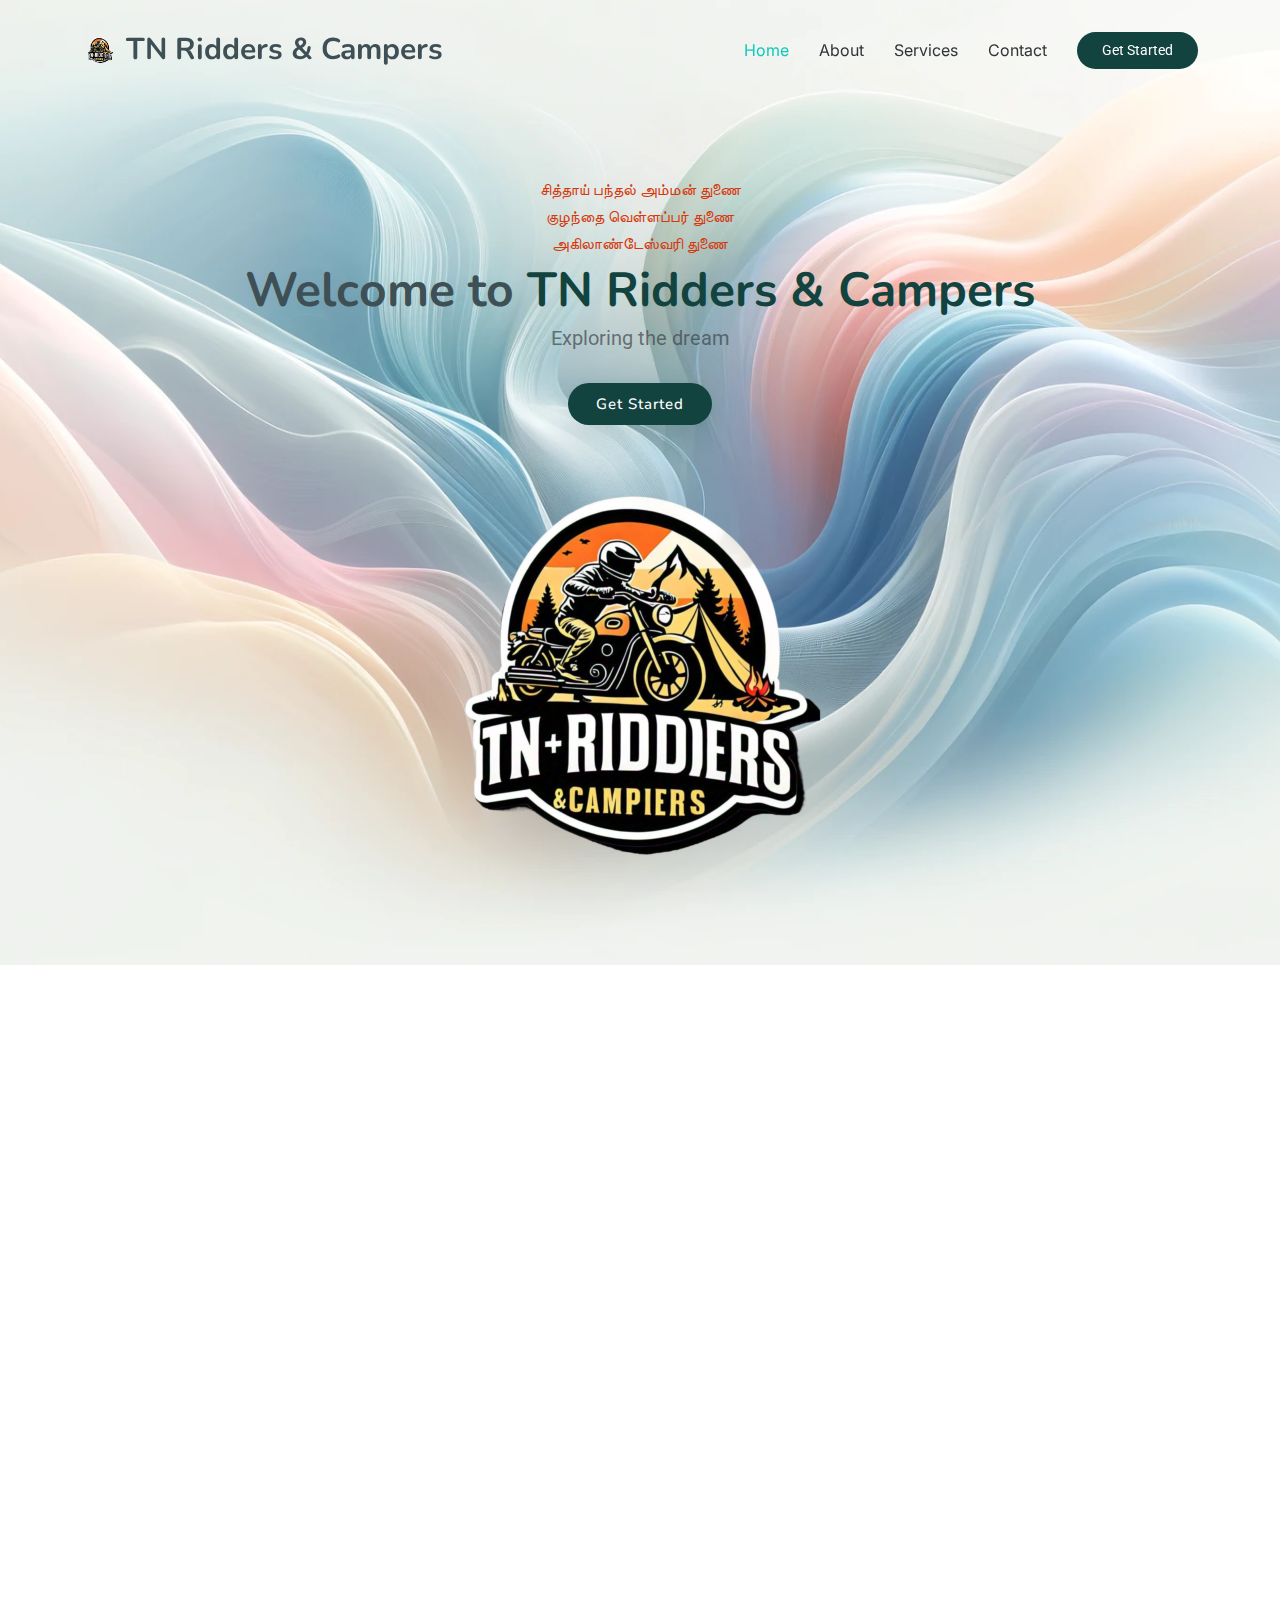
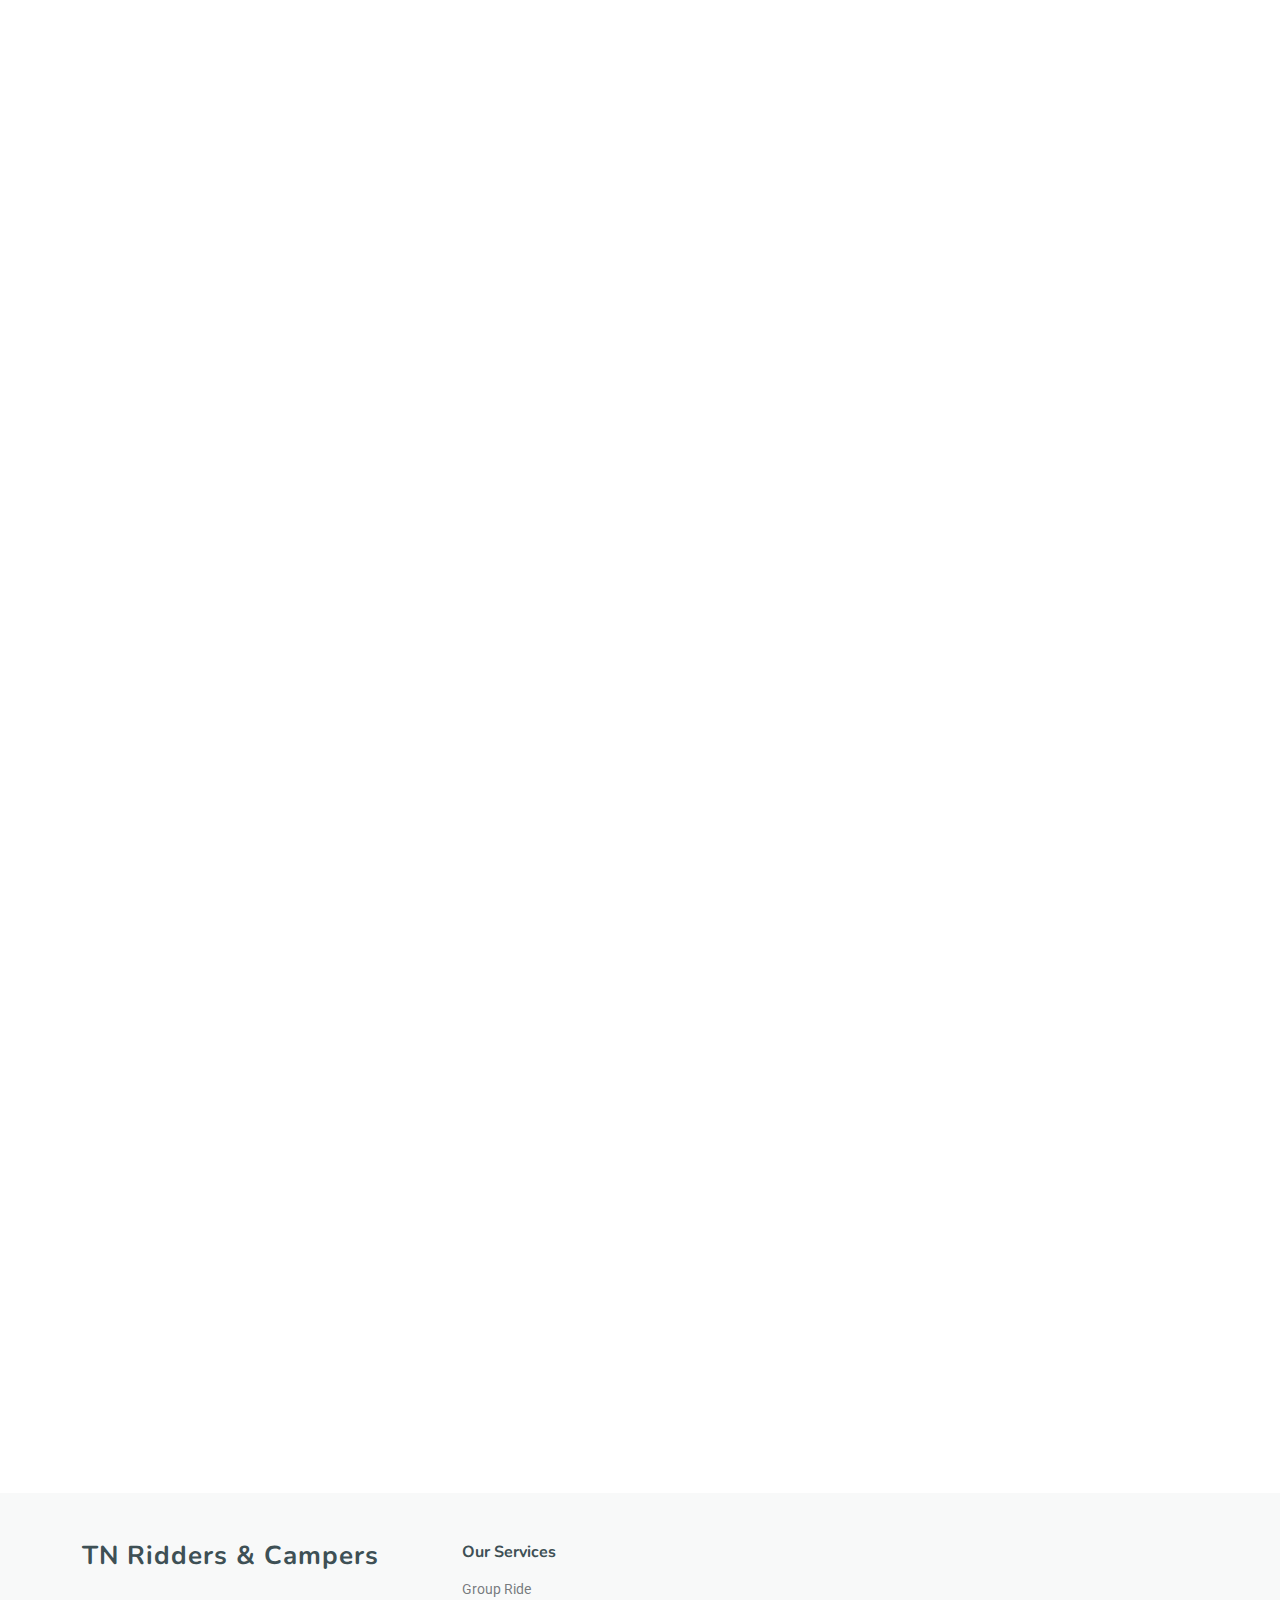
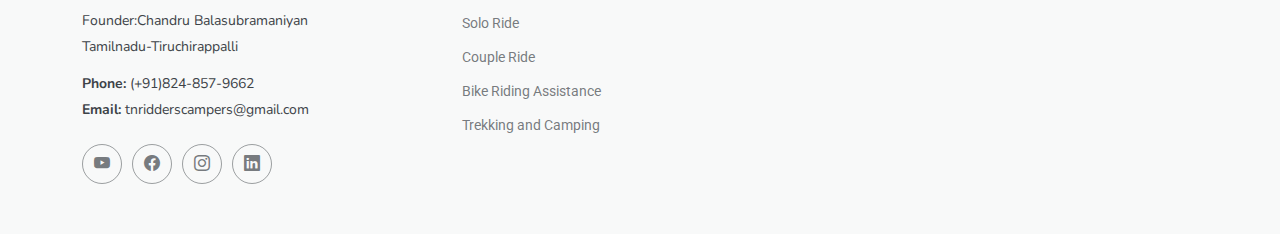
==== commit fcd621cf: "Update index.html" ====
--- a/index.html
+++ b/index.html
@@ -1002,7 +1002,7 @@
             <li><a href="#">Solo Ride</a></li>
             <li><a href="#">Couple Ride</a></li>
             <li><a href="#">Bike Riding Assistance</a></li>
-            <li><a href="#">Trucking and Camping</a></li>
+            <li><a href="#">Trekking and Camping</a></li>
             
 
             <!-- <li><a href="#">Marketing</a></li>
@@ -1055,4 +1055,4 @@
 
 </body>
 
-</html>+</html>
